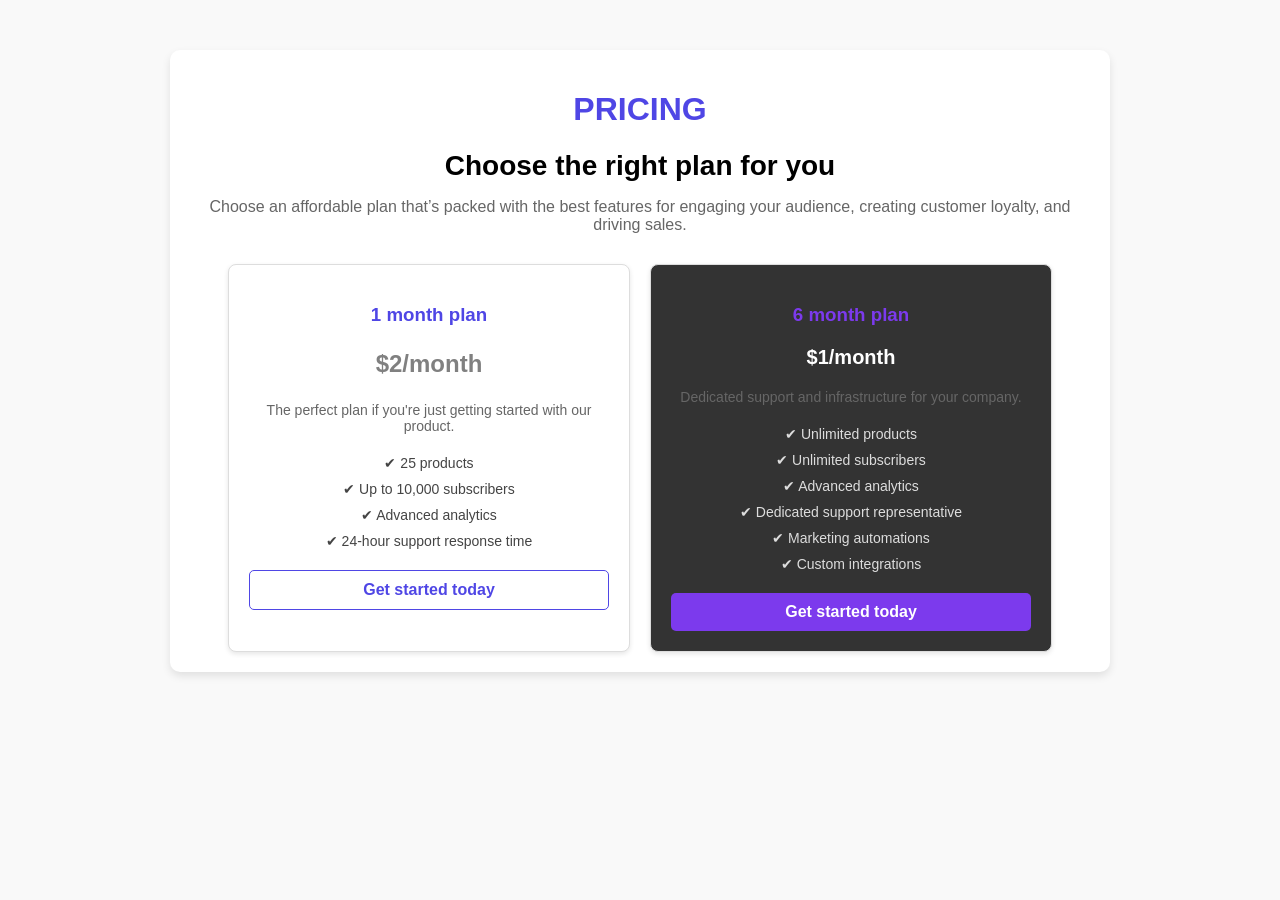
==== pricing.html @ 7b12a0ed "added scroll and third image" ====
<!DOCTYPE html>
<html lang="en">
<head>
    <meta charset="UTF-8">
    <meta name="viewport" content="width=device-width, initial-scale=1.0">
    <title>Pricing Plans</title>
    <link rel="stylesheet" href="pricing.css">
</head>
<body>
    <div class="container">
        <div class="pricing-header">
            <h1>PRICING</h1>
            <p class="title">Choose the right plan for you</p>
            <p class="subtitle">Choose an affordable plan that’s packed with the best features for engaging your audience, creating customer loyalty, and driving sales.</p>
        </div>
        <div class="pricing-grid">
            <div class="plan">
                <h3>1 month plan</h3>
                <p class="price1">$2<span>/month</span></p>
                <p class="description">The perfect plan if you're just getting started with our product.</p>
                <ul>
                    <li>✔ 25 products</li>
                    <li>✔ Up to 10,000 subscribers</li>
                    <li>✔ Advanced analytics</li>
                    <li>✔ 24-hour support response time</li>
                </ul>
                <a href="#" class="btn">Get started today</a>
            </div>
            <div class="plan enterprise">
                <h3>6 month plan</h3>
                <p class="price2">$1<span>/month</span></p>
                <p class="description">Dedicated support and infrastructure for your company.</p>
                <ul>
                    <li>✔ Unlimited products</li>
                    <li>✔ Unlimited subscribers</li>
                    <li>✔ Advanced analytics</li>
                    <li>✔ Dedicated support representative</li>
                    <li>✔ Marketing automations</li>
                    <li>✔ Custom integrations</li>
                </ul>
                <a href="#" class="btn enterprise-btn">Get started today</a>
            </div>
        </div>
    </div>
</body>
</html>
---- pricing.css ----
body {
    font-family: Arial, sans-serif;
    margin: 0;
    padding: 0;
    background-color: #f9f9f9;
    text-align: center;
}

.container {
    max-width: 900px;
    margin: 50px auto;
    background: white;
    padding: 20px;
    border-radius: 10px;
    box-shadow: 0 4px 8px rgba(0, 0, 0, 0.1);
}

.pricing-header h1 {
    color: #4f46e5;
    font-weight: 800;
}

.title {
    font-size: 28px;
    font-weight: bold;
    margin: 10px 0;
}

.subtitle {
    font-size: 16px;
    color: #666;
}

.pricing-grid {
    display: flex;
    gap: 20px;
    justify-content: center;
    margin-top: 30px;
}

.plan {
    background: #fff;
    padding: 20px;
    border-radius: 8px;
    border: 1px solid #ddd;
    width: 40%;
    box-shadow: 0 2px 5px rgba(0, 0, 0, 0.1);
}

.plan h3 {
    color: #4f46e5;
}

.price1 {
    font-size: 24px;
    font-weight: bold;
    color:gray;
}
.price2{
    font-size: 20px;
    font-weight: bold;
    color:white;
}

.price span {
    font-size: 14px;
    color: #666;
}

.description {
    color: #666;
    font-size: 14px;
    margin: 10px 0;
}

ul {
    list-style: none;
    padding: 0;
}

ul li {
    font-size: 14px;
    color: #444;
    padding: 5px 0;
}

.btn {
    display: block;
    text-decoration: none;
    margin-top: 15px;
    padding: 10px;
    border-radius: 5px;
    font-weight: bold;
    border: 1px solid #4f46e5;
    color: #4f46e5;
}

.btn:hover {
    background: #4f46e5;
    color: white;
}

.enterprise {
    background: #333;
    color: white;
}

.enterprise h3 {
    color: #7c3aed;
}

.enterprise ul li {
    color: #ddd;
}

.enterprise-btn {
    background: #7c3aed;
    color: white;
    border: none;
}

.enterprise-btn:hover {
    background: #6d28d9;
}
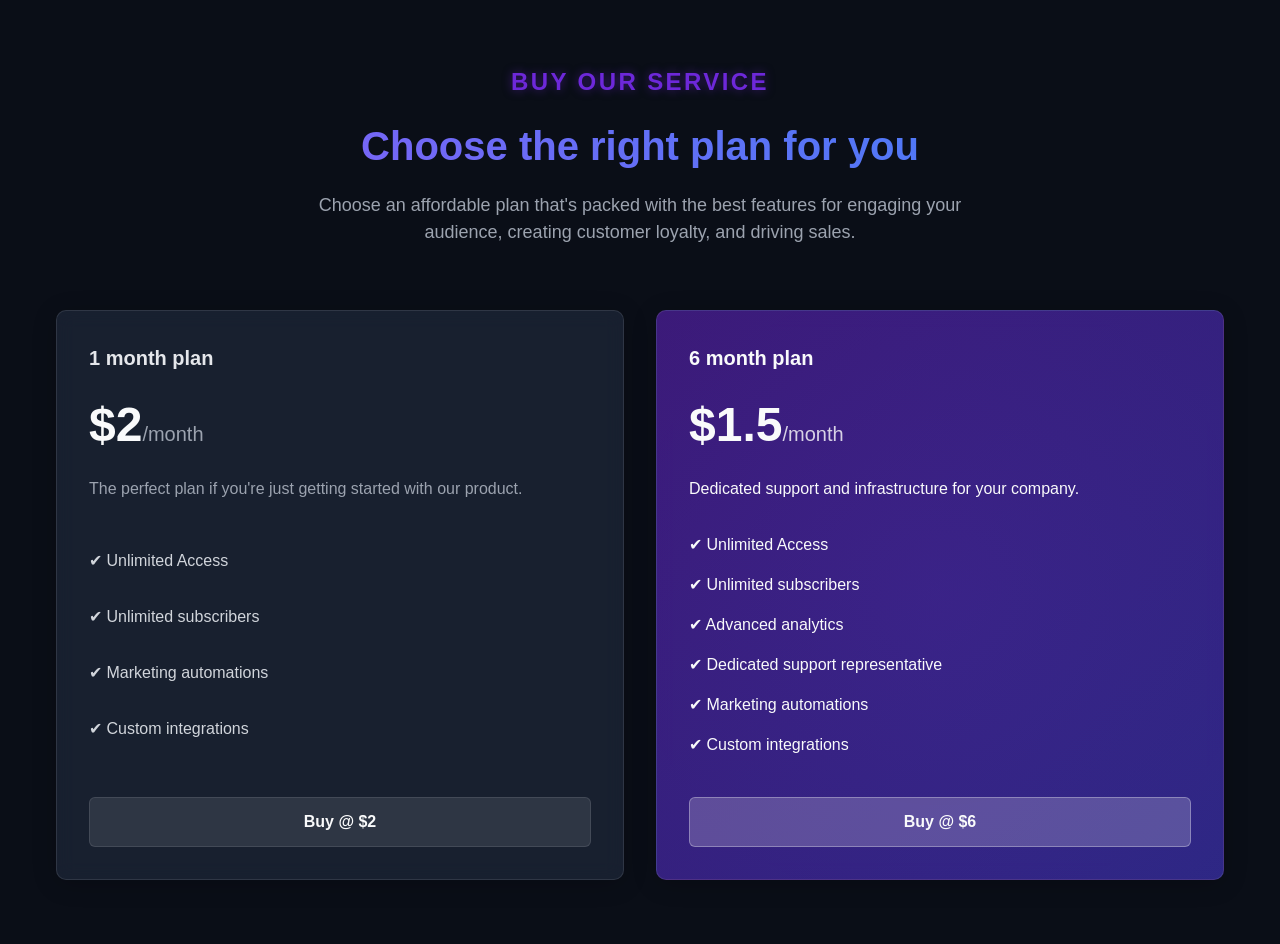
==== commit 3d639680: "jai" ====
--- a/pricing.html
+++ b/pricing.html
@@ -7,11 +7,14 @@
     <link rel="stylesheet" href="pricing.css">
 </head>
 <body>
+    <!-- Star field container -->
+    <div class="stars"></div>
+    
     <div class="container">
         <div class="pricing-header">
-            <h1>PRICING</h1>
+            <h1>BUY OUR SERVICE</h1>
             <p class="title">Choose the right plan for you</p>
-            <p class="subtitle">Choose an affordable plan that’s packed with the best features for engaging your audience, creating customer loyalty, and driving sales.</p>
+            <p class="subtitle">Choose an affordable plan that's packed with the best features for engaging your audience, creating customer loyalty, and driving sales.</p>
         </div>
         <div class="pricing-grid">
             <div class="plan">
@@ -19,28 +22,75 @@
                 <p class="price1">$2<span>/month</span></p>
                 <p class="description">The perfect plan if you're just getting started with our product.</p>
                 <ul>
-                    <li>✔ 25 products</li>
-                    <li>✔ Up to 10,000 subscribers</li>
-                    <li>✔ Advanced analytics</li>
-                    <li>✔ 24-hour support response time</li>
+                    <li></li>
+                    <li>✔ Unlimited Access</li>
+                    <li></li>
+                    <li>✔ Unlimited subscribers</li>
+                    <li></li>
+                    <!-- <li>✔ Advanced analytics</li> -->
+                    <!-- <li>✔ Dedicated support representative</li> -->
+                    <li>✔ Marketing automations</li>
+                    <li></li>
+                    <li>✔ Custom integrations</li>
+                    <li></li>
                 </ul>
-                <a href="#" class="btn">Get started today</a>
+                <a href="#" class="btn">Buy @ $2</a>
             </div>
             <div class="plan enterprise">
                 <h3>6 month plan</h3>
-                <p class="price2">$1<span>/month</span></p>
+                <p class="price2">$1.5<span>/month</span></p>
                 <p class="description">Dedicated support and infrastructure for your company.</p>
                 <ul>
-                    <li>✔ Unlimited products</li>
+                    <li>✔ Unlimited Access</li>
                     <li>✔ Unlimited subscribers</li>
                     <li>✔ Advanced analytics</li>
                     <li>✔ Dedicated support representative</li>
                     <li>✔ Marketing automations</li>
                     <li>✔ Custom integrations</li>
                 </ul>
-                <a href="#" class="btn enterprise-btn">Get started today</a>
+                <a href="#" class="btn enterprise-btn">Buy @ $6</a>
             </div>
         </div>
     </div>
+
+    <script>
+        // Function to create the star field
+        function createStarField() {
+            const stars = document.querySelector('.stars');
+            
+            // Clear any existing content
+            stars.innerHTML = '';
+            
+            // Number of stars to create
+            const starCount = 100;
+            
+            // Create stars
+            for (let i = 0; i < starCount; i++) {
+                const star = document.createElement('div');
+                star.classList.add('star');
+                
+                // Random position
+                star.style.left = ⁠ ${Math.random() * 100}% ⁠;
+                star.style.top = ⁠ ${Math.random() * 100}% ⁠;
+                
+                // Random size (1-3px)
+                const size = (Math.random() * 2) + 1;
+                star.style.width = ⁠ ${size}px ⁠;
+                star.style.height = ⁠ ${size}px ⁠;
+                
+                // Random animation delay
+                star.style.animationDelay = ⁠ ${Math.random() * 5}s ⁠;
+                
+                // Add to stars container
+                stars.appendChild(star);
+            }
+        }
+        
+        // Call the function when page loads
+        document.addEventListener('DOMContentLoaded', createStarField);
+        
+        // Optional: Recreate stars on window resize
+        window.addEventListener('resize', createStarField);
+    </script>
 </body>
-</html>
+</html>
--- a/pricing.css
+++ b/pricing.css
@@ -1,124 +1,217 @@
-body {
-    font-family: Arial, sans-serif;
+/* Global Styles */
+* {
     margin: 0;
     padding: 0;
-    background-color: #f9f9f9;
+    box-sizing: border-box;
+    font-family: 'Inter', 'Segoe UI', Tahoma, Geneva, Verdana, sans-serif;
+  }
+  
+  body {
+    background-color: #0a0e17;
+    color: #e5e7eb;
+    line-height: 1.5;
+    min-height: 100vh;
+    position: relative;
+    overflow-x: hidden;
+  }
+  
+  /* Star Field Styles */
+  .stars {
+    position: fixed;
+    top: 0;
+    left: 0;
+    width: 100%;
+    height: 100%;
+    z-index: -1;
+    overflow: hidden;
+  }
+  
+  .star {
+    position: absolute;
+    background-color: #ffffff;
+    border-radius: 50%;
+    opacity: 0.7;
+    animation: twinkle 5s infinite ease-in-out;
+  }
+  
+  @keyframes twinkle {
+    0% { opacity: 0.2; }
+    50% { opacity: 0.8; }
+    100% { opacity: 0.2; }
+  }
+  
+  .container {
+    max-width: 1200px;
+    margin: 0 auto;
+    padding: 4rem 1rem;
+    position: relative;
+    z-index: 1;
+  }
+  
+  /* Header Styles */
+  .pricing-header {
     text-align: center;
-}
-
-.container {
-    max-width: 900px;
-    margin: 50px auto;
-    background: white;
-    padding: 20px;
+    margin-bottom: 4rem;
+  }
+  
+  .pricing-header h1 {
+    font-size: 1.5rem;
+    letter-spacing: 0.1em;
+    text-transform: uppercase;
+    color: #6d28d9;
+    margin-bottom: 1rem;
+    text-shadow: 0 0 10px rgba(109, 40, 217, 0.5);
+  }
+  
+  .pricing-header .title {
+    font-size: 2.5rem;
+    font-weight: 700;
+    margin-bottom: 1rem;
+    background: linear-gradient(45deg, #8b5cf6, #3b82f6);
+    -webkit-background-clip: text;
+    -webkit-text-fill-color: transparent;
+    background-clip: text;
+  }
+  
+  .pricing-header .subtitle {
+    font-size: 1.125rem;
+    color: #9ca3af;
+    max-width: 700px;
+    margin: 0 auto;
+  }
+  
+  /* Pricing Grid */
+  .pricing-grid {
+    display: grid;
+    grid-template-columns: repeat(auto-fit, minmax(300px, 1fr));
+    gap: 2rem;
+  }
+  
+  /* Plan Card */
+  .plan {
+    background-color: rgba(30, 41, 59, 0.7);
+    backdrop-filter: blur(10px);
     border-radius: 10px;
-    box-shadow: 0 4px 8px rgba(0, 0, 0, 0.1);
-}
-
-.pricing-header h1 {
-    color: #4f46e5;
-    font-weight: 800;
-}
-
-.title {
-    font-size: 28px;
-    font-weight: bold;
-    margin: 10px 0;
-}
-
-.subtitle {
-    font-size: 16px;
-    color: #666;
-}
-
-.pricing-grid {
-    display: flex;
-    gap: 20px;
-    justify-content: center;
-    margin-top: 30px;
-}
-
-.plan {
-    background: #fff;
-    padding: 20px;
-    border-radius: 8px;
-    border: 1px solid #ddd;
-    width: 40%;
-    box-shadow: 0 2px 5px rgba(0, 0, 0, 0.1);
-}
-
-.plan h3 {
-    color: #4f46e5;
-}
-
-.price1 {
-    font-size: 24px;
-    font-weight: bold;
-    color:gray;
-}
-.price2{
-    font-size: 20px;
-    font-weight: bold;
-    color:white;
-}
-
-.price span {
-    font-size: 14px;
-    color: #666;
-}
-
-.description {
-    color: #666;
-    font-size: 14px;
-    margin: 10px 0;
-}
-
-ul {
+    padding: 2rem;
+    box-shadow: 0 4px 25px rgba(0, 0, 0, 0.2);
+    transition: all 0.3s ease;
+    border: 1px solid rgba(255, 255, 255, 0.1);
+  }
+  
+  .plan:hover {
+    transform: translateY(-10px);
+    box-shadow: 0 20px 30px rgba(0, 0, 0, 0.3);
+    border-color: rgba(139, 92, 246, 0.5);
+  }
+  
+  .plan h3 {
+    font-size: 1.25rem;
+    margin-bottom: 1rem;
+    color: #e5e7eb;
+  }
+  
+  .price1, .price2 {
+    font-size: 3rem;
+    font-weight: 700;
+    margin-bottom: 1rem;
+    color: #f9fafb;
+  }
+  
+  .price1 span, .price2 span {
+    font-size: 1.25rem;
+    font-weight: 400;
+    color: #9ca3af;
+  }
+  
+  .description {
+    color: #9ca3af;
+    margin-bottom: 1.5rem;
+  }
+  
+  .plan ul {
     list-style: none;
-    padding: 0;
-}
-
-ul li {
-    font-size: 14px;
-    color: #444;
-    padding: 5px 0;
-}
-
-.btn {
+    margin-bottom: 2rem;
+  }
+  
+  .plan li {
+    padding: 0.5rem 0;
+    /* margin: 20px; */
+    color: #d1d5db;
+  }
+  
+  .btn {
     display: block;
+    text-align: center;
+    padding: 0.75rem 1.5rem;
+    background-color: rgba(255, 255, 255, 0.1);
+    color: #f9fafb;
     text-decoration: none;
-    margin-top: 15px;
-    padding: 10px;
-    border-radius: 5px;
-    font-weight: bold;
-    border: 1px solid #4f46e5;
-    color: #4f46e5;
-}
-
-.btn:hover {
-    background: #4f46e5;
-    color: white;
-}
-
-.enterprise {
-    background: #333;
-    color: white;
-}
-
-.enterprise h3 {
-    color: #7c3aed;
-}
-
-.enterprise ul li {
-    color: #ddd;
-}
-
-.enterprise-btn {
-    background: #7c3aed;
-    color: white;
-    border: none;
-}
-
-.enterprise-btn:hover {
-    background: #6d28d9;
-}
+    border-radius: 6px;
+    font-weight: 700;
+    transition: all 0.3s ease;
+    border: 1px solid rgba(255, 255, 255, 0.1);
+    
+  }
+  
+  .btn:hover {
+    background-color: rgba(255, 255, 255, 0.2);
+    box-shadow: 0 0 15px rgba(139, 92, 246, 0.5);
+  }
+  
+  /* Enterprise Plan Styling */
+  .enterprise {
+    background: linear-gradient(135deg, rgba(91, 33, 182, 0.6), rgba(67, 56, 202, 0.6));
+    backdrop-filter: blur(10px);
+    position: relative;
+    overflow: hidden;
+  }
+  
+  .enterprise::before {
+    content: '';
+    position: absolute;
+    top: -50%;
+    left: -50%;
+    width: 200%;
+    height: 200%;
+    background: radial-gradient(circle, rgba(124, 58, 237, 0.1) 0%, rgba(30, 41, 59, 0) 70%);
+    animation: rotate 20s linear infinite;
+    z-index: -1;
+  }
+  
+  @keyframes rotate {
+    0% { transform: rotate(0deg); }
+    100% { transform: rotate(360deg); }
+  }
+  
+  .enterprise h3,
+  .enterprise .price2,
+  .enterprise .description,
+  .enterprise li {
+    color: #f9fafb;
+  }
+  
+  .enterprise .price2 span {
+    color: rgba(255, 255, 255, 0.8);
+  }
+  
+  .enterprise-btn {
+    background-color: rgba(255, 255, 255, 0.2);
+    border: 1px solid rgba(255, 255, 255, 0.3);
+    color: #f9fafb;
+  }
+  
+  .enterprise-btn:hover {
+    background-color: rgba(255, 255, 255, 0.3);
+    box-shadow: 0 0 20px rgba(139, 92, 246, 0.6);
+  }
+  
+  /* Responsive adjustments */
+  @media (max-width: 768px) {
+    .pricing-grid {
+      grid-template-columns: 1fr;
+    }
+    
+    .pricing-header .title {
+      font-size: 2rem;
+    }
+  }
